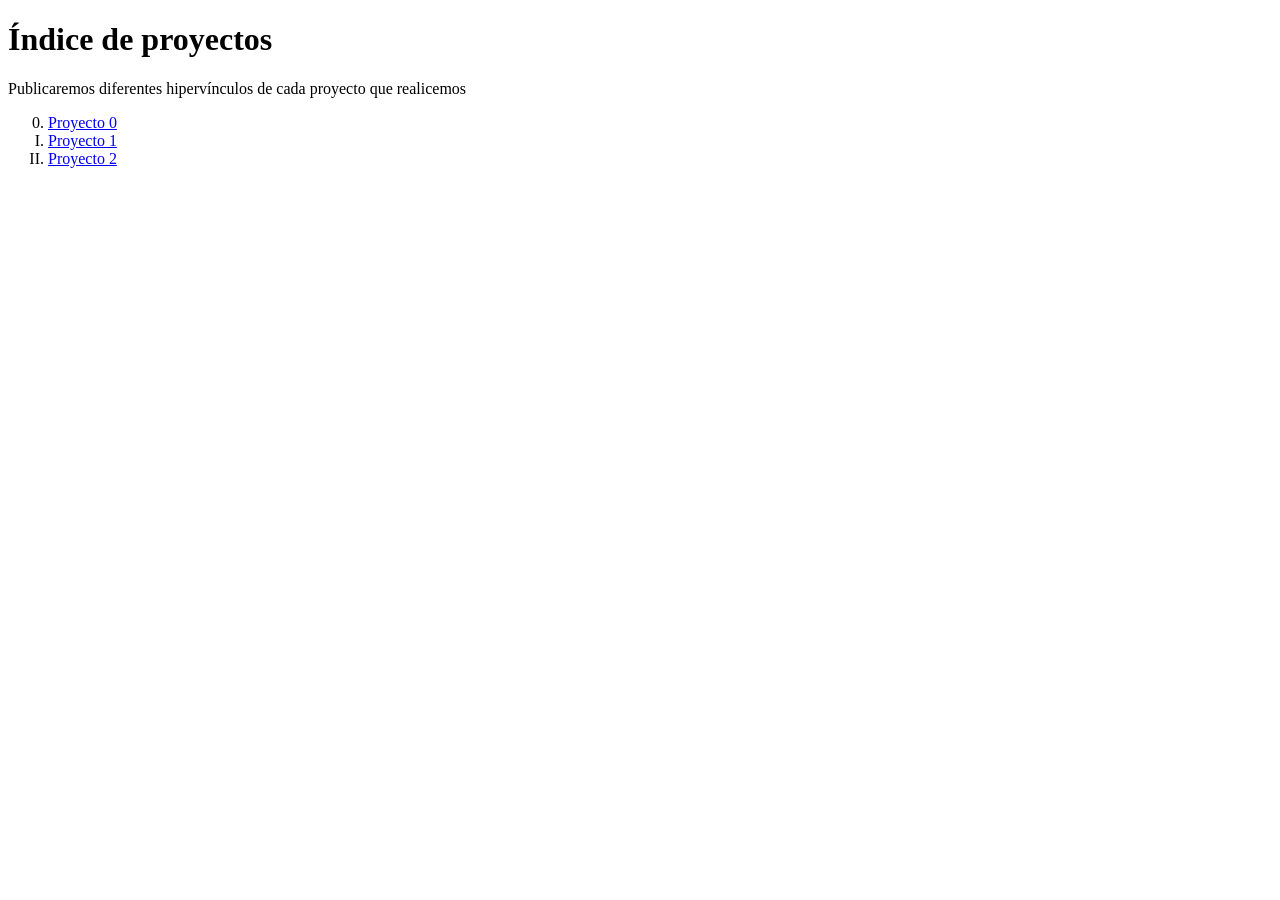
==== pagina-web/index.html @ f30377d7 "Update stylesheet link to global.css" ====
<!DOCTYPE html>
<html>
  <head>
    <meta charset="UTF-8">
    <meta name="viewport" content="width=device-width, initial-scale=1.0">
    <title>Índice del Equipo A</title>
    <link href="/css/global.css" rel="stylesheet" type="text/css" media="all">
  </head>
  <body>
    <h1>Índice de proyectos</h1>
    <p>Publicaremos diferentes hipervínculos de cada proyecto que realicemos</p>
    <ol type="I" start="0">
      <li>
        <a href="proyecto0/index0.html">Proyecto 0</a>
      </li>
      <li>
        <a href="proyecto1/index1.html">Proyecto 1</a>
      </li>
      <li>
        <a href="proyecto2/index2.html">Proyecto 2</a>
      </li>
    </ol>
  </body>
</html>
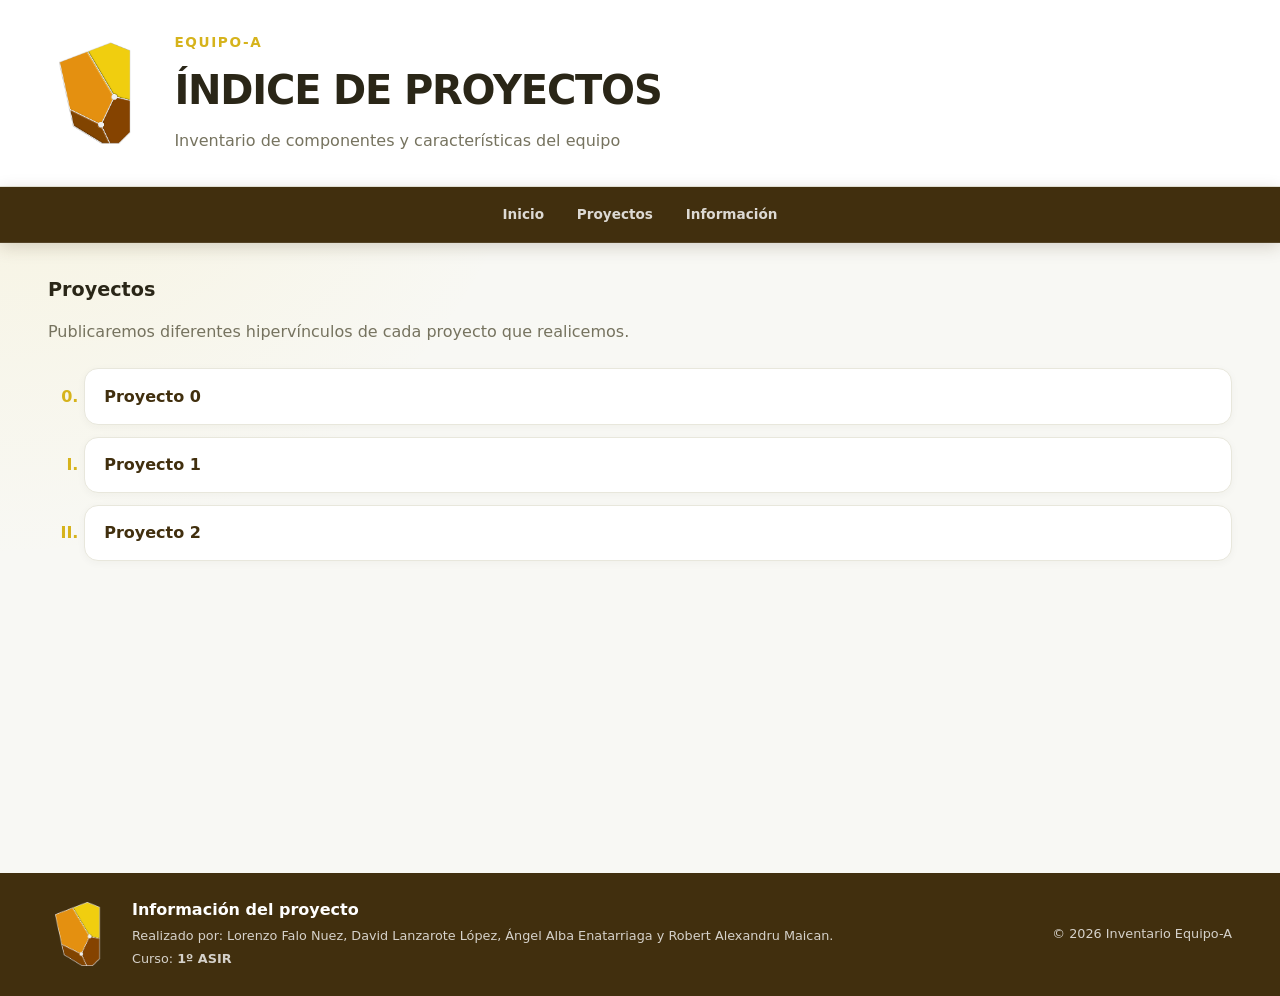
==== commit 6a2fd575: "Update index.html" ====
--- a/pagina-web/index.html
+++ b/pagina-web/index.html
@@ -1,24 +1,75 @@
 <!DOCTYPE html>
-<html>
-  <head>
+<html lang="es">
+
+<head>
     <meta charset="UTF-8">
     <meta name="viewport" content="width=device-width, initial-scale=1.0">
-    <title>Índice del Equipo A</title>
-    <link href="/css/global.css" rel="stylesheet" type="text/css" media="all">
-  </head>
-  <body>
-    <h1>Índice de proyectos</h1>
-    <p>Publicaremos diferentes hipervínculos de cada proyecto que realicemos</p>
-    <ol type="I" start="0">
-      <li>
-        <a href="proyecto0/index0.html">Proyecto 0</a>
-      </li>
-      <li>
-        <a href="proyecto1/index1.html">Proyecto 1</a>
-      </li>
-      <li>
-        <a href="proyecto2/index2.html">Proyecto 2</a>
-      </li>
-    </ol>
-  </body>
+    <meta name="description" content="Índice de proyectos del Equipo-A">
+    <title>Índice del Equipo-A</title>
+    <link rel="stylesheet" href="proyecto0/css/proyecto.css">
+</head>
+
+<body>
+
+    <!-- CABECERA PRINCIPAL -->
+    <header class="site-header" id="inicio">
+        <section class="header-content">
+            <img class="header-logo" src="proyecto0/img/CD.png" alt="Logo del Campus Digital">
+
+            <section class="header-text">
+                <p class="header-equipo">EQUIPO-A</p>
+                <h1>ÍNDICE DE PROYECTOS</h1>
+                <p class="header-subtitle">
+                    Inventario de componentes y características del equipo
+                </p>
+            </section>
+        </section>
+    </header>
+
+    <!-- NAVEGACIÓN QUE PERMANECE VISIBLE AL DESPLAZARSE -->
+    <nav class="site-nav" aria-label="Navegación principal">
+        <a href="#inicio">Inicio</a>
+        <a href="#proyectos">Proyectos</a>
+        <a href="#informacion">Información</a>
+    </nav>
+
+    <!-- CONTENIDO PRINCIPAL -->
+    <main class="inventory-area">
+        <section id="proyectos" aria-labelledby="proyectos-title">
+            <h2 id="proyectos-title" class="section-title">Proyectos</h2>
+            <p class="index-description">
+                Publicaremos diferentes hipervínculos de cada proyecto que realicemos.
+            </p>
+
+            <ol class="index-list" type="I" start="0">
+                <li><a href="proyecto0/index0.html">Proyecto 0</a></li>
+                <li><a href="proyecto1/index1.html">Proyecto 1</a></li>
+                <li><a href="proyecto2/index2.html">Proyecto 2</a></li>
+            </ol>
+        </section>
+    </main>
+
+    <!-- PIE DE PÁGINA -->
+    <footer class="site-footer" id="informacion">
+        <section class="footer-content">
+            <img class="footer-logo" src="proyecto0/img/CD.png" alt="Logo del Campus Digital">
+
+            <section class="footer-text">
+                <h2>Información del proyecto</h2>
+                <p>
+                    Realizado por:
+                    Lorenzo Falo Nuez,
+                    David Lanzarote López,
+                    Ángel Alba Enatarriaga
+                    y Robert Alexandru Maican.
+                </p>
+                <p>Curso: <strong>1º ASIR</strong></p>
+            </section>
+
+            <p class="copyright">© 2026 Inventario Equipo-A</p>
+        </section>
+    </footer>
+
+</body>
+
 </html>
--- a/pagina-web/proyecto0/css/proyecto.css
+++ b/pagina-web/proyecto0/css/proyecto.css
@@ -0,0 +1,775 @@
+:root {
+    /* Colores principales de la interfaz */
+    --fondo: #f8f8f4;
+    --superficie: #ffffff;
+    --superficie-alt: #fcfbf8;
+    --texto: #2a2617;
+    --texto-suave: #76735f;
+    --principal: #ebc725;
+    --principal-hover: #d6b31c;
+    --principal-suave: #fff7c7;
+    --borde: #e8e7dc;
+    --borde-fuerte: #d9d6c7;
+    --oscuro: #412f0e;
+    --blanco: #ffffff;
+    --sombra: 0 0.625rem 1.875rem rgb(42 39 15 / 8%);
+    --radio: 0.875rem;
+}
+
+/* AJUSTES GENERALES */
+
+*,
+*::before,
+*::after {
+    box-sizing: border-box;
+}
+
+html {
+    scroll-behavior: smooth;
+    scroll-padding-top: 4rem;
+}
+
+body {
+    min-height: 100vh;
+    margin: 0;
+    background:
+        radial-gradient(circle at top left, rgb(235 199 37 / 12%), transparent 35rem),
+        var(--fondo);
+    color: var(--texto);
+    font-family:
+        Inter,
+        ui-sans-serif,
+        system-ui,
+        -apple-system,
+        BlinkMacSystemFont,
+        "Segoe UI",
+        sans-serif;
+    line-height: 1.6;
+}
+
+/* PANTALLA DE INTRODUCCIÓN */
+
+.intro-screen {
+    position: fixed;
+    inset: 0;
+    z-index: 2000;
+    display: grid;
+    place-items: center;
+    background:
+        radial-gradient(circle at center, rgb(235 199 37 / 16%), transparent 30rem),
+        var(--oscuro);
+    color: var(--blanco);
+    animation: intro-salida 700ms ease 2.4s forwards;
+}
+
+.intro-content {
+    display: grid;
+    justify-items: center;
+    width: min(90%, 40rem);
+    text-align: center;
+    animation: intro-entrada 1100ms cubic-bezier(0.2, 0.8, 0.2, 1) both;
+}
+
+.intro-logo {
+    width: clamp(6rem, 15vw, 10rem);
+    height: clamp(6rem, 15vw, 10rem);
+    margin-bottom: 1.25rem;
+    object-fit: contain;
+    filter: drop-shadow(0 0.75rem 1rem rgb(0 0 0 / 25%));
+    animation: logo-entrada 1200ms cubic-bezier(0.2, 0.8, 0.2, 1) both;
+}
+
+.intro-equipo {
+    margin: 0 0 0.35rem;
+    color: var(--principal);
+    font-size: 0.9rem;
+    font-weight: 750;
+    letter-spacing: 0.2em;
+    text-transform: uppercase;
+}
+
+.intro-content h1 {
+    margin: 0;
+    font-size: clamp(2.25rem, 7vw, 4.5rem);
+    font-weight: 800;
+    letter-spacing: 0.04em;
+}
+
+.intro-subtitle {
+    margin: 0.75rem 0 0;
+    color: rgb(255 255 255 / 72%);
+    font-size: clamp(0.85rem, 2vw, 1rem);
+}
+
+.intro-line {
+    width: clamp(5rem, 20vw, 9rem);
+    height: 0.2rem;
+    margin-top: 1.5rem;
+    border-radius: 999rem;
+    background: var(--principal);
+    transform-origin: center;
+    animation: linea-entrada 900ms ease 400ms both;
+}
+
+@keyframes intro-entrada {
+    from {
+        opacity: 0;
+        transform: translateY(2rem);
+    }
+
+    to {
+        opacity: 1;
+        transform: translateY(0);
+    }
+}
+
+@keyframes logo-entrada {
+    from {
+        opacity: 0;
+        transform: scale(0.7) rotate(-8deg);
+    }
+
+    to {
+        opacity: 1;
+        transform: scale(1) rotate(0);
+    }
+}
+
+@keyframes linea-entrada {
+    from {
+        opacity: 0;
+        transform: scaleX(0);
+    }
+
+    to {
+        opacity: 1;
+        transform: scaleX(1);
+    }
+}
+
+@keyframes intro-salida {
+    0% {
+        opacity: 1;
+        visibility: visible;
+    }
+
+    99% {
+        opacity: 0;
+        visibility: visible;
+    }
+
+    100% {
+        opacity: 0;
+        visibility: hidden;
+        pointer-events: none;
+    }
+}
+
+/* Links */
+
+/* unvisited link */
+a:link {
+  color: rgb(255, 196, 0);
+}
+
+/* visited link */
+a:visited {
+  color: rgb(128, 109, 0);
+}
+
+/* mouse over link */
+a:hover {
+  color: rgb(255, 225, 57);
+}
+
+/* selected link */
+a:active {
+  color: blue;
+}
+
+/* CABECERA: OCUPA APROXIMADAMENTE EL 20% INICIAL */
+
+.site-header {
+    min-height: 20vh;
+    display: flex;
+    align-items: center;
+    padding: 2rem 3rem;
+    background: var(--superficie);
+    border-bottom: 0.0625rem solid var(--borde);
+    box-shadow: var(--sombra);
+}
+
+.header-content {
+    width: min(87.5rem, 100%);
+    display: flex;
+    align-items: center;
+    gap: 1.5rem;
+    margin-inline: auto;
+}
+
+.header-logo {
+    width: clamp(4rem, 8vw, 7rem);
+    height: clamp(4rem, 8vw, 7rem);
+    flex-shrink: 0;
+    object-fit: contain;
+}
+
+.header-text {
+    text-align: left;
+}
+
+.header-equipo {
+    margin: 0 0 0.25rem;
+    color: var(--principal-hover);
+    font-size: 0.85rem;
+    font-weight: 750;
+    letter-spacing: 0.12em;
+    text-transform: uppercase;
+}
+
+.site-header h1 {
+    margin: 0;
+    font-size: clamp(1.5rem, 3.5vw, 2.5rem);
+    font-weight: 750;
+    letter-spacing: -0.03em;
+}
+
+.header-subtitle {
+    margin: 0.4rem 0 0;
+    color: var(--texto-suave);
+    font-size: clamp(0.8rem, 1.5vw, 1rem);
+}
+
+/* NAVEGACIÓN: SE QUEDA PEGADA ARRIBA AL HACER SCROLL */
+
+.site-nav {
+    position: sticky;
+    top: 0;
+    z-index: 1000;
+    display: flex;
+    justify-content: center;
+    gap: 0.35rem;
+    width: 100%;
+    padding: 0.65rem 1rem;
+    background: var(--oscuro);
+    border-bottom: 0.0625rem solid rgb(255 255 255 / 10%);
+    box-shadow: 0 0.25rem 1rem rgb(65 47 14 / 18%);
+}
+
+.site-nav a {
+    padding: 0.4rem 0.85rem;
+    border-radius: 0.5rem;
+    color: rgb(255 255 255 / 82%);
+    font-size: 0.85rem;
+    font-weight: 650;
+    text-decoration: none;
+    transition:
+        background-color 150ms ease,
+        color 150ms ease,
+        transform 150ms ease;
+}
+
+.site-nav a:hover {
+    background: var(--principal);
+    color: var(--oscuro);
+    transform: translateY(-0.0625rem);
+}
+
+.site-nav a:focus-visible {
+    outline: 0.1875rem solid var(--principal);
+    outline-offset: 0.15rem;
+}
+
+/* CONTENIDO PRINCIPAL: OCUPA APROXIMADAMENTE EL 70% */
+
+.inventory-area {
+    min-height: 70vh;
+    width: 100%;
+    padding: 2rem 3rem;
+}
+
+.inventory-area > section {
+    width: min(87.5rem, 100%);
+    margin-inline: auto;
+}
+
+/* EQUIPO DE TRABAJO */
+
+.team-section {
+    margin-bottom: 2rem;
+}
+
+.team-section h2,
+.section-title {
+    margin: 0 0 0.8rem;
+    font-size: 1.2rem;
+    font-weight: 750;
+}
+
+.team-list {
+    display: flex;
+    flex-wrap: wrap;
+    gap: 0.5rem;
+    margin: 0;
+    padding: 0;
+    list-style: none;
+}
+
+.team-list li {
+    padding: 0.45rem 0.8rem;
+    background: var(--superficie);
+    border: 0.0625rem solid var(--borde);
+    border-radius: 999rem;
+    color: var(--texto-suave);
+    font-size: 0.875rem;
+    box-shadow: 0 0.125rem 0.5rem rgb(42 39 15 / 4%);
+    transition:
+        background-color 150ms ease,
+        border-color 150ms ease,
+        color 150ms ease,
+        transform 150ms ease;
+}
+
+.team-list li:hover {
+    background: var(--principal-suave);
+    border-color: var(--principal);
+    color: var(--oscuro);
+    transform: translateY(-0.0625rem);
+}
+
+/* TABLA DEL INVENTARIO */
+
+table {
+    width: 100%;
+    border: 0.0625rem solid var(--borde);
+    border-spacing: 0;
+    border-radius: var(--radio);
+    background: var(--superficie);
+    box-shadow: var(--sombra);
+    overflow: hidden;
+    text-align: left;
+}
+
+thead th {
+    padding: 1rem 1.1rem;
+    background: var(--oscuro);
+    color: var(--blanco);
+    font-size: 0.78rem;
+    font-weight: 750;
+    letter-spacing: 0.06em;
+    text-align: left;
+    text-transform: uppercase;
+}
+
+tbody th,
+tbody td {
+    padding: 1rem 1.1rem;
+    border-bottom: 0.0625rem solid var(--borde);
+    vertical-align: middle;
+}
+
+tbody th {
+    width: 16%;
+    color: var(--principal-hover);
+    font-size: 0.9rem;
+    font-weight: 750;
+}
+
+tbody tr:nth-child(even) {
+    background: var(--superficie-alt);
+}
+
+tbody tr:hover {
+    background: var(--principal-suave);
+}
+
+tbody tr:last-child th,
+tbody tr:last-child td {
+    border-bottom: 0;
+}
+
+/* LISTAS DE CARACTERÍSTICAS */
+
+table ul {
+    margin: 0;
+    padding-left: 1.2rem;
+}
+
+table ul ul {
+    margin-top: 0.35rem;
+    padding-left: 1.25rem;
+}
+
+table li {
+    margin: 0.25rem 0;
+    color: var(--texto-suave);
+}
+
+table li::marker {
+    color: var(--principal);
+}
+
+table ul ul li {
+    font-size: 0.92em;
+}
+
+table ul ul li::marker {
+    color: var(--borde-fuerte);
+}
+
+/* REFERENCIAS DE LOS COMPONENTES */
+
+tbody td:nth-child(2) {
+    color: var(--texto-suave);
+    font-family:
+        "SFMono-Regular",
+        Consolas,
+        "Liberation Mono",
+        monospace;
+    font-size: 0.85rem;
+}
+
+/* IMÁGENES Y ENLACES DE PRODUCTOS */
+
+tbody td:last-child {
+    width: 22%;
+    text-align: center;
+}
+
+tbody td:last-child a {
+    display: block;
+    padding: 0.4rem;
+    border-radius: 0.75rem;
+    transition: background-color 150ms ease;
+}
+
+tbody td:last-child a:hover {
+    background: var(--principal-suave);
+}
+
+tbody td img {
+    display: block;
+    width: clamp(12rem, 18vw, 24rem);
+    height: clamp(10rem, 18vw, 18rem);
+    margin-inline: auto;
+    object-fit: contain;
+    border-radius: 0.75rem;
+    filter: drop-shadow(0 0.5rem 0.75rem rgb(42 39 15 / 12%));
+    transition:
+        transform 180ms ease,
+        filter 180ms ease;
+}
+
+tbody td img:hover {
+    transform: scale(1.04);
+    filter: drop-shadow(0 0.75rem 1.125rem rgb(42 39 15 / 18%));
+}
+
+/* PÁGINAS DE ÍNDICE (index.html E index0.html) */
+
+.index-description {
+    margin: 0 0 1.5rem;
+    color: var(--texto-suave);
+}
+
+.index-list {
+    display: grid;
+    gap: 0.75rem;
+    margin: 0;
+    padding: 0 0 0 2.25rem;
+}
+
+.index-list li {
+    padding: 0.9rem 1.2rem;
+    background: var(--superficie);
+    border: 0.0625rem solid var(--borde);
+    border-radius: var(--radio);
+    box-shadow: 0 0.125rem 0.5rem rgb(42 39 15 / 4%);
+    color: var(--principal-hover);
+    font-weight: 750;
+    transition:
+        background-color 150ms ease,
+        border-color 150ms ease,
+        transform 150ms ease;
+}
+
+.index-list li:hover {
+    background: var(--principal-suave);
+    border-color: var(--principal);
+    transform: translateY(-0.0625rem);
+}
+
+.index-list a:link,
+.index-list a:visited {
+    color: var(--oscuro);
+    font-weight: 650;
+    text-decoration: none;
+}
+
+.index-list a:hover {
+    color: var(--principal-hover);
+    text-decoration: underline;
+}
+
+/* PIE DE PÁGINA: OCUPA APROXIMADAMENTE EL 10% */
+
+.site-footer {
+    min-height: 10vh;
+    padding: 1.5rem 3rem;
+    background: var(--oscuro);
+    color: var(--blanco);
+}
+
+.footer-content {
+    width: min(87.5rem, 100%);
+    display: flex;
+    align-items: center;
+    gap: 1.25rem;
+    margin-inline: auto;
+}
+
+.footer-logo {
+    width: clamp(3rem, 5vw, 5rem);
+    height: clamp(3rem, 5vw, 5rem);
+    flex-shrink: 0;
+    object-fit: contain;
+}
+
+.footer-text {
+    flex: 1;
+}
+
+.site-footer h2 {
+    margin: 0 0 0.2rem;
+    font-size: 1rem;
+}
+
+.site-footer p {
+    margin: 0.15rem 0;
+    color: rgb(255 255 255 / 78%);
+    font-size: 0.8rem;
+}
+
+.copyright {
+    white-space: nowrap;
+}
+
+/* ACCESIBILIDAD Y ESTADOS DE FOCO */
+
+:focus-visible {
+    outline: 0.1875rem solid var(--principal);
+    outline-offset: 0.1875rem;
+}
+
+/* TABLET */
+
+@media (max-width: 56.25rem) {
+    .site-header,
+    .inventory-area,
+    .site-footer {
+        padding-inline: 1.5rem;
+    }
+
+    thead th,
+    tbody th,
+    tbody td {
+        padding: 0.75rem;
+    }
+
+    tbody td img {
+        width: clamp(10rem, 20vw, 16rem);
+        height: clamp(8rem, 20vw, 14rem);
+    }
+}
+
+/* MÓVIL */
+
+@media (max-width: 43.75rem) {
+    .site-header {
+        min-height: 20vh;
+        padding: 1.5rem 1rem;
+    }
+
+    .header-content {
+        gap: 1rem;
+    }
+
+    .header-logo {
+        width: 4rem;
+        height: 4rem;
+    }
+
+    .site-header h1 {
+        font-size: clamp(1.25rem, 6vw, 1.8rem);
+    }
+
+    .header-subtitle {
+        font-size: 0.8rem;
+    }
+
+    .site-nav {
+        padding: 0.5rem;
+    }
+
+    .site-nav a {
+        flex: 1 1 auto;
+        padding: 0.4rem 0.5rem;
+        font-size: 0.78rem;
+        text-align: center;
+    }
+
+    .inventory-area {
+        min-height: 70vh;
+        padding: 1rem;
+    }
+
+    .team-list {
+        flex-direction: column;
+        align-items: flex-start;
+    }
+
+    table {
+        display: block;
+        max-width: 100%;
+        overflow-x: auto;
+    }
+
+    thead th,
+    tbody th,
+    tbody td {
+        min-width: 9.5rem;
+    }
+
+    tbody th {
+        min-width: 10.5rem;
+    }
+
+    tbody td img {
+        width: clamp(8rem, 35vw, 12rem);
+        height: clamp(7rem, 30vw, 10rem);
+    }
+
+    .site-footer {
+        min-height: 10vh;
+        padding: 1rem;
+    }
+
+    .footer-content {
+        align-items: flex-start;
+    }
+
+    .footer-logo {
+        width: 3.5rem;
+        height: 3.5rem;
+    }
+
+    .site-footer p {
+        font-size: 0.7rem;
+    }
+
+    .copyright {
+        margin-left: auto;
+    }
+}
+
+/* MÓVIL PEQUEÑO */
+
+@media (max-width: 30rem) {
+    .header-logo {
+        width: 3.5rem;
+        height: 3.5rem;
+    }
+
+    .header-content {
+        gap: 0.75rem;
+    }
+
+    .site-header h1 {
+        font-size: 1.25rem;
+    }
+
+    .header-equipo {
+        font-size: 0.7rem;
+    }
+
+    .header-subtitle {
+        font-size: 0.72rem;
+    }
+
+    .site-nav a {
+        font-size: 0.72rem;
+    }
+
+    .inventory-area {
+        padding: 0.75rem;
+    }
+
+    .footer-content {
+        gap: 0.75rem;
+    }
+
+    .footer-logo {
+        width: 3rem;
+        height: 3rem;
+    }
+
+    .copyright {
+        display: none;
+    }
+}
+
+/* REDUCCIÓN DE ANIMACIONES SI EL USUARIO LA SOLICITA */
+
+@media (prefers-reduced-motion: reduce) {
+    .intro-screen {
+        animation: none;
+        opacity: 0;
+        visibility: hidden;
+        pointer-events: none;
+    }
+
+    .intro-content,
+    .intro-logo,
+    .intro-line {
+        animation: none;
+    }
+
+    html {
+        scroll-behavior: auto;
+    }
+
+    .site-nav a,
+    .team-list li,
+    .index-list li,
+    tbody td:last-child a,
+    tbody td img {
+        transition: none;
+    }
+}
+
+/* VISTA DE IMPRESIÓN */
+
+@media print {
+    .site-nav {
+        position: static;
+        box-shadow: none;
+    }
+
+    table {
+        box-shadow: none;
+        border-color: #000000;
+    }
+
+    thead th {
+        background: #ffffff;
+        color: #000000;
+    }
+
+    tbody tr:hover {
+        background: transparent;
+    }
+
+    tbody td img {
+        filter: none;
+    }
+}
